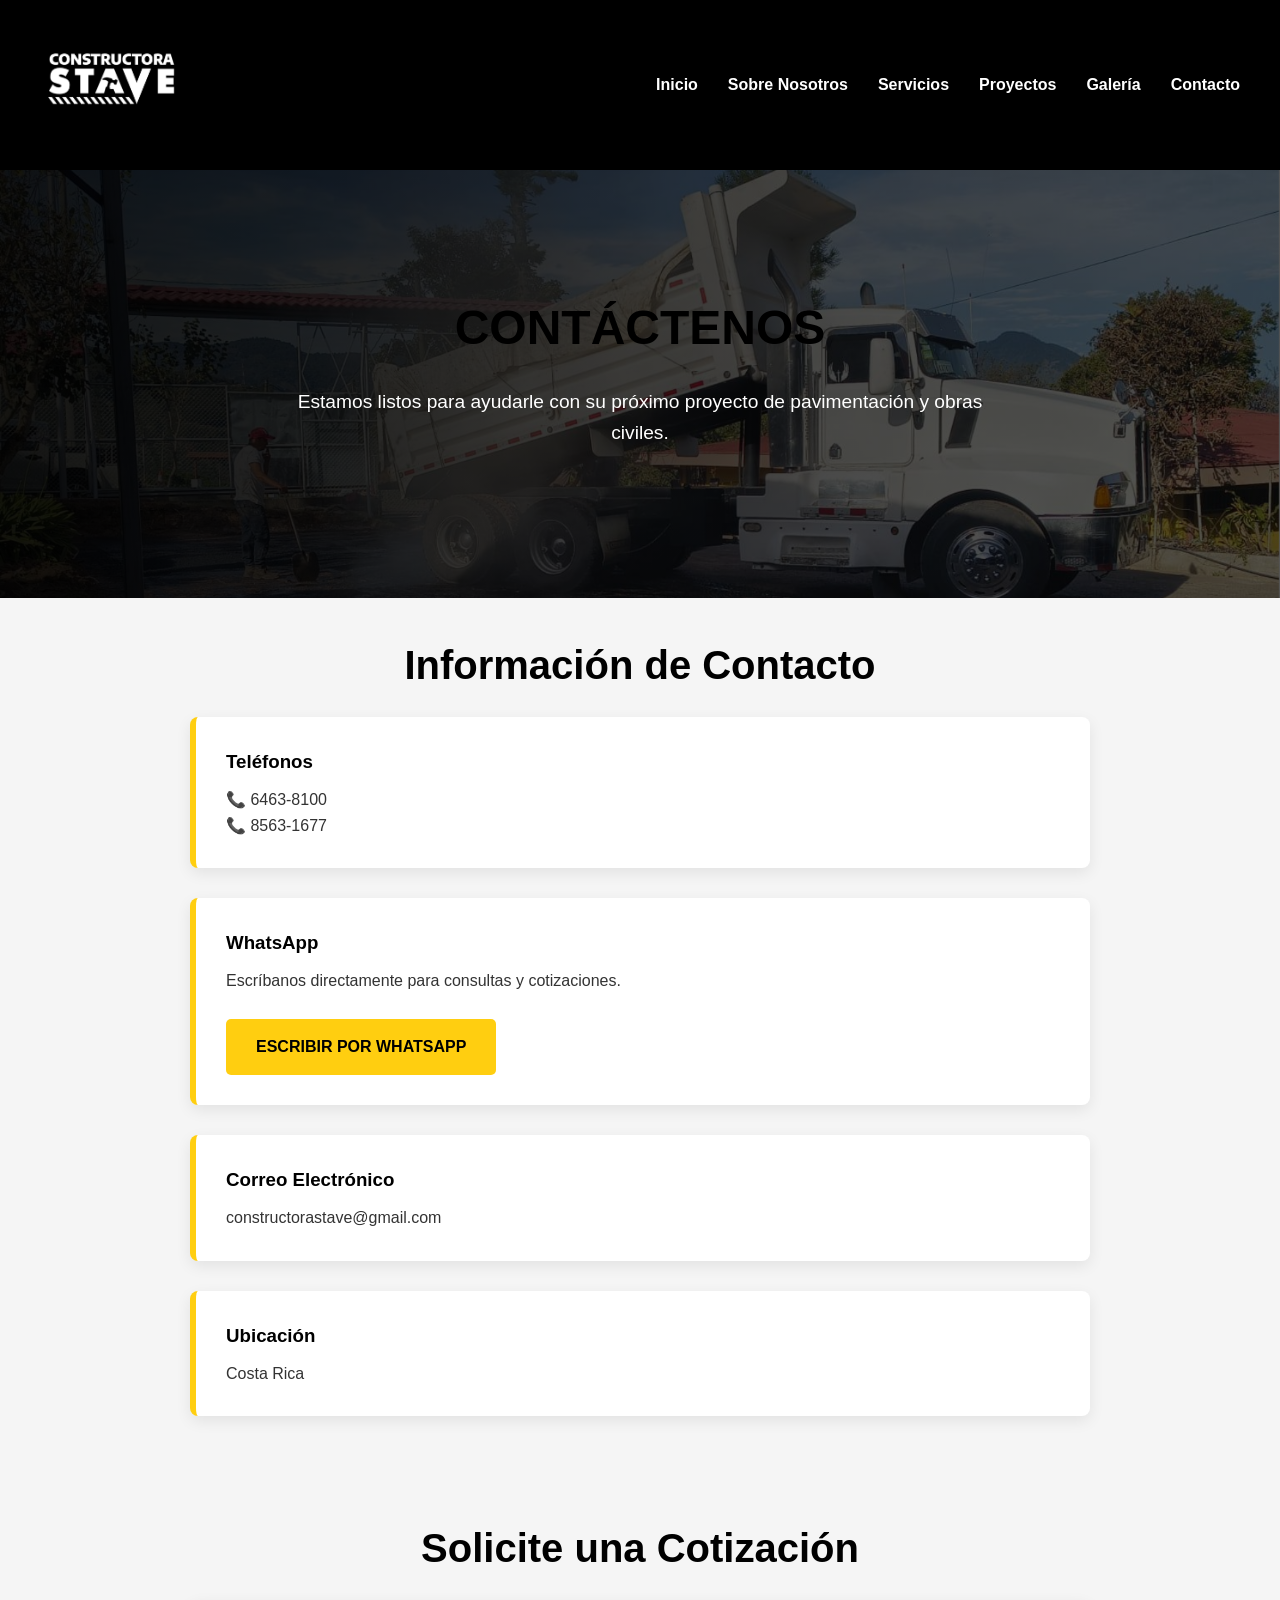
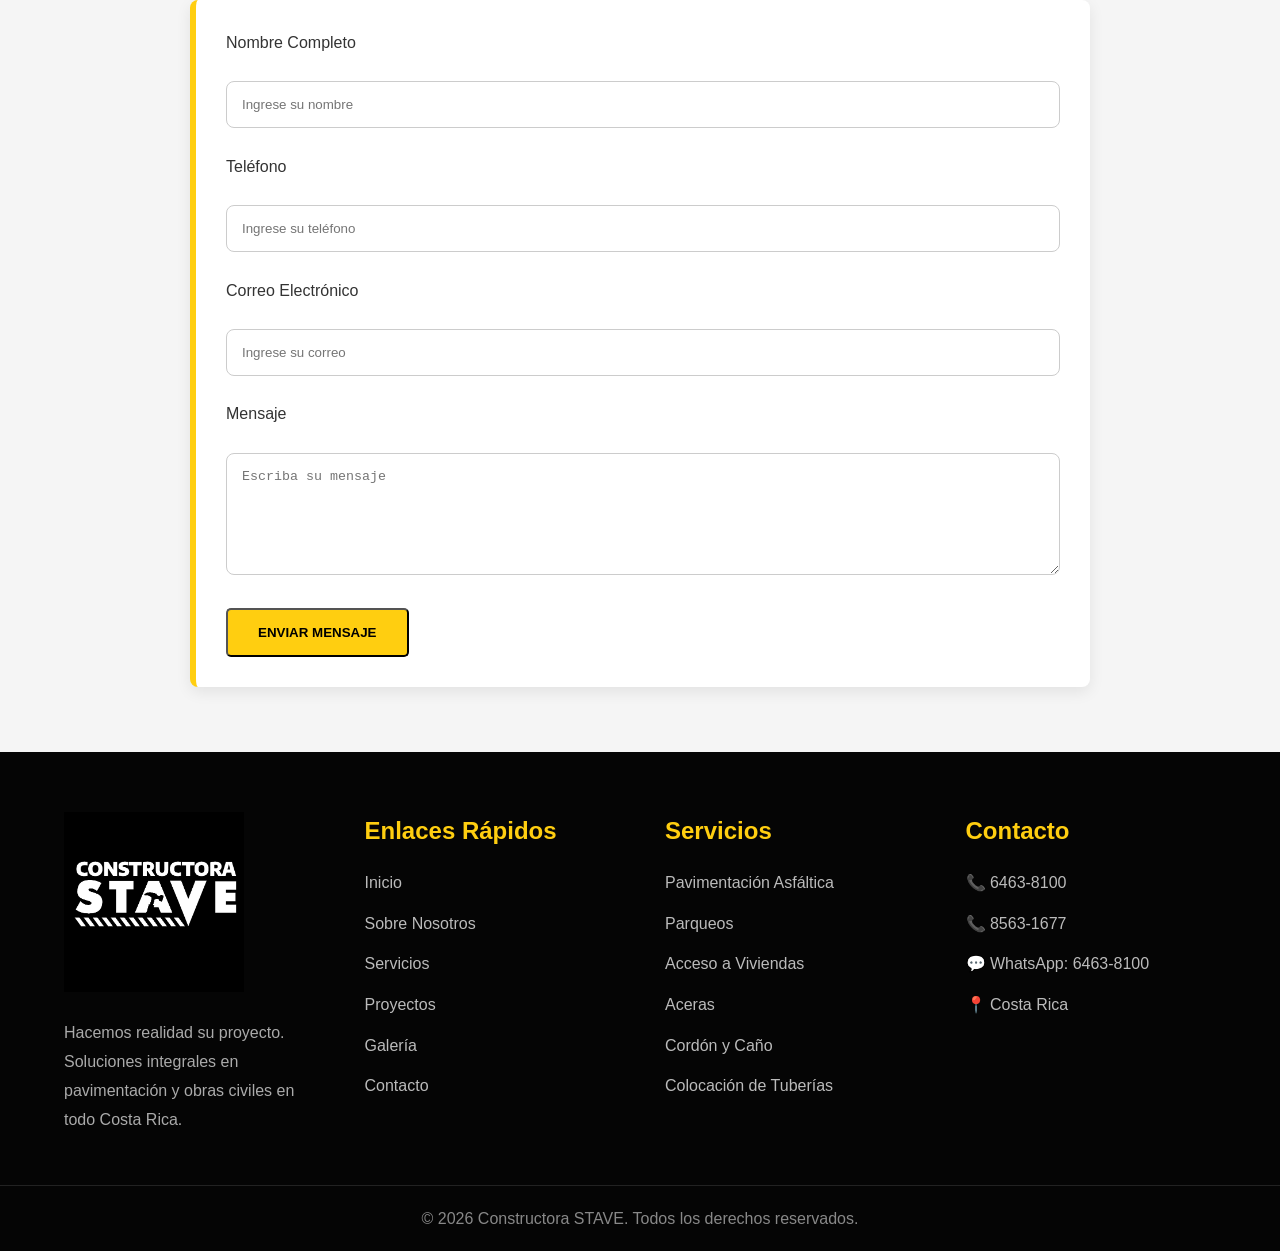
==== contacto.html @ 6988d132 "Add files via upload" ====
<!DOCTYPE html>
<html lang="es">

<head>

    <meta charset="UTF-8">

    <meta name="viewport"
          content="width=device-width, initial-scale=1.0">

    <title>Contacto | Constructora STAVE</title>

    <meta name="description"
          content="Contáctese con Constructora STAVE para cotizaciones y proyectos de pavimentación y obras civiles en Costa Rica.">

    <!-- CSS -->
    <link rel="stylesheet" href="css/style.css">

</head>

<body>

    <!-- =========================
         NAVBAR
    ========================== -->

    <nav class="navbar">

        <div class="nav-logo">

            <a href="index.html">

                <img src="images/logo.png"
                     alt="Logo Constructora STAVE"
                     class="nav-logo-img">

            </a>

        </div>

        <ul class="nav-links">

            <li>
                <a href="index.html">
                    Inicio
                </a>
            </li>

            <li>
                <a href="sobre-nosotros.html">
                    Sobre Nosotros
                </a>
            </li>

            <li>
                <a href="servicios.html">
                    Servicios
                </a>
            </li>

            <li>
                <a href="proyectos.html">
                    Proyectos
                </a>
            </li>

            <li>
                <a href="galeria.html">
                    Galería
                </a>
            </li>

            <li>
                <a href="contacto.html">
                    Contacto
                </a>
            </li>

        </ul>

    </nav>

    <!-- =========================
         HERO
    ========================== -->

    <section class="hero">

        <h2>
            CONTÁCTENOS
        </h2>

        <p>
            Estamos listos para ayudarle
            con su próximo proyecto
            de pavimentación y obras civiles.
        </p>

    </section>

    <!-- =========================
         INFORMACIÓN DE CONTACTO
    ========================== -->

    <section class="servicios">

        <h2>
            Información de Contacto
        </h2>

        <div class="servicio">

            <h3>
                Teléfonos
            </h3>

            <p>
                📞 6463-8100
            </p>

            <p>
                📞 8563-1677
            </p>

        </div>

        <div class="servicio">

            <h3>
                WhatsApp
            </h3>

            <p>
                Escríbanos directamente
                para consultas y cotizaciones.
            </p>

            <br>

            <a href="https://wa.me/50664638100"
               target="_blank"
               class="btn">

                ESCRIBIR POR WHATSAPP

            </a>

        </div>

        <div class="servicio">

            <h3>
                Correo Electrónico
            </h3>

            <p>
                constructorastave@gmail.com
            </p>

        </div>

        <div class="servicio">

            <h3>
                Ubicación
            </h3>

            <p>
                Costa Rica
            </p>

        </div>

    </section>

    <!-- =========================
         FORMULARIO
    ========================== -->

    <section class="servicios">

        <h2>
            Solicite una Cotización
        </h2>

        <div class="servicio">

            <form>

                <label for="nombre">
                    Nombre Completo
                </label>

                <br><br>

                <input type="text"
                       id="nombre"
                       name="nombre"
                       placeholder="Ingrese su nombre"
                       required
                       style="width:100%; padding:15px; border-radius:8px; border:1px solid #ccc;">

                <br><br>

                <label for="telefono">
                    Teléfono
                </label>

                <br><br>

                <input type="tel"
                       id="telefono"
                       name="telefono"
                       placeholder="Ingrese su teléfono"
                       required
                       style="width:100%; padding:15px; border-radius:8px; border:1px solid #ccc;">

                <br><br>

                <label for="email">
                    Correo Electrónico
                </label>

                <br><br>

                <input type="email"
                       id="email"
                       name="email"
                       placeholder="Ingrese su correo"
                       required
                       style="width:100%; padding:15px; border-radius:8px; border:1px solid #ccc;">

                <br><br>

                <label for="mensaje">
                    Mensaje
                </label>

                <br><br>

                <textarea id="mensaje"
                          name="mensaje"
                          rows="6"
                          placeholder="Escriba su mensaje"
                          required
                          style="width:100%; padding:15px; border-radius:8px; border:1px solid #ccc;"></textarea>

                <br><br>

                <button type="submit"
                        class="btn">

                    ENVIAR MENSAJE

                </button>

            </form>

        </div>

    </section>

    <!-- =========================
         FOOTER
    ========================== -->

    <footer class="footer">

        <div class="footer-container">

            <!-- LOGO -->
            <div class="footer-col">

                <img src="images/logo.png"
                     alt="Logo STAVE"
                     class="footer-logo">

                <p>
                    Hacemos realidad su proyecto.
                    Soluciones integrales en pavimentación
                    y obras civiles en todo Costa Rica.
                </p>

            </div>

            <!-- ENLACES -->
            <div class="footer-col">

                <h3>
                    Enlaces Rápidos
                </h3>

                <ul>

                    <li>
                        <a href="index.html">
                            Inicio
                        </a>
                    </li>

                    <li>
                        <a href="sobre-nosotros.html">
                            Sobre Nosotros
                        </a>
                    </li>

                    <li>
                        <a href="servicios.html">
                            Servicios
                        </a>
                    </li>

                    <li>
                        <a href="proyectos.html">
                            Proyectos
                        </a>
                    </li>

                    <li>
                        <a href="galeria.html">
                            Galería
                        </a>
                    </li>

                    <li>
                        <a href="contacto.html">
                            Contacto
                        </a>
                    </li>

                </ul>

            </div>

            <!-- SERVICIOS -->
            <div class="footer-col">

                <h3>
                    Servicios
                </h3>

                <ul>

                    <li>
                        Pavimentación Asfáltica
                    </li>

                    <li>
                        Parqueos
                    </li>

                    <li>
                        Acceso a Viviendas
                    </li>

                    <li>
                        Aceras
                    </li>

                    <li>
                        Cordón y Caño
                    </li>

                    <li>
                        Colocación de Tuberías
                    </li>

                </ul>

            </div>

            <!-- CONTACTO -->
            <div class="footer-col">

                <h3>
                    Contacto
                </h3>

                <ul>

                    <li>
                        📞 6463-8100
                    </li>

                    <li>
                        📞 8563-1677
                    </li>

                    <li>
                        💬 WhatsApp: 6463-8100
                    </li>

                    <li>
                        📍 Costa Rica
                    </li>

                </ul>

            </div>

        </div>

        <!-- FOOTER INFERIOR -->

        <div class="footer-bottom">

            <p>
                © 2026 Constructora STAVE.
                Todos los derechos reservados.
            </p>

        </div>

    </footer>

    <!-- JAVASCRIPT -->

    <script src="js/script.js"></script>

</body>

</html>
---- css/style.css ----
/* =========================
   ESTILOS GENERALES
========================= */

* {
    margin: 0;
    padding: 0;
    box-sizing: border-box;
}

html,
body {
    width: 100%;
    overflow-x: hidden;
}

body {
    font-family: Arial, sans-serif;
    line-height: 1.6;
    color: #333;
    background-color: #ffffff;
}

/* =========================
   NAVBAR
========================= */

.navbar {
    background-color: #000;
    display: flex;
    justify-content: space-between;
    align-items: center;

    padding: 15px 40px;

    position: sticky;
    top: 0;
    z-index: 1000;

    width: 100%;
}

.nav-logo-img {
    width: 140px;
    display: block;
}

.nav-links {
    display: flex;
    gap: 30px;
    list-style: none;
}

.nav-links li {
    list-style: none;
}

.nav-links a {
    text-decoration: none;
    color: #fff;

    font-weight: bold;
    font-size: 1rem;

    transition: 0.3s;
}

.nav-links a:hover {
    color: #FFCE10;
}

/* =========================
   HERO
========================= */

.hero {
    background:
        linear-gradient(rgba(0,0,0,0.65),
        rgba(0,0,0,0.65)),
        url('../images/hero.png');

    background-position: center;
    background-size: cover;
    background-repeat: no-repeat;

    color: white;
    text-align: center;

    padding: 120px 20px;
}

.hero h2 {
    font-size: 3rem;
    margin-bottom: 20px;

    max-width: 900px;

    margin-left: auto;
    margin-right: auto;
}

.hero p {
    font-size: 1.2rem;

    max-width: 700px;

    margin: 0 auto 30px auto;
}

/* =========================
   BOTONES
========================= */

.btn {
    display: inline-block;

    background-color: #FFCE10;
    color: #000;

    text-decoration: none;

    padding: 15px 30px;

    font-weight: bold;

    border-radius: 5px;

    transition: 0.3s;
}

.btn:hover {
    background-color: #e6b800;
}

/* =========================
   SECCIONES
========================= */

section {
    padding: 40px 20px;
}

section h2 {
    text-align: center;

    margin-bottom: 20px;

    font-size: 2.5rem;

    color: #000;
}

/* =========================
   SERVICIOS
========================= */

.servicios {
    background-color: #f5f5f5;

    padding-top: 35px;
    padding-bottom: 35px;
}

.servicio {
    max-width: 900px;

    margin: 0 auto 30px auto;

    background-color: #fff;

    padding: 30px;

    border-left: 6px solid #FFCE10;

    border-radius: 8px;

    box-shadow: 0 5px 15px rgba(0,0,0,0.08);
}

.servicio h3 {
    margin-bottom: 10px;

    color: #000;
}

.servicio img {
    width: 100%;
    border-radius: 8px;
    display: block;
}

/* =========================
   CONTACTO
========================= */

#contacto {
    text-align: center;

    background-color: #000;

    color: white;
}

#contacto h2 {
    color: #FFCE10;
}

#contacto p {
    margin-bottom: 10px;
}

/* =========================
   FOOTER
========================= */

.footer {
    background-color: #050505;

    color: #ccc;

    padding-top: 60px;
}

.footer-container {
    width: 90%;
    max-width: 1400px;

    margin: auto;

    display: grid;
    grid-template-columns: repeat(4, 1fr);

    gap: 50px;

    padding-bottom: 50px;
}

.footer-col h3 {
    color: #FFCE10;

    margin-bottom: 20px;

    font-size: 1.5rem;
}

.footer-logo {
    width: 180px;

    margin-bottom: 20px;
}

.footer-col p {
    line-height: 1.8;

    color: #aaa;
}

.footer-col ul {
    list-style: none;
}

.footer-col ul li {
    margin-bottom: 15px;

    color: #bbb;
}

.footer-col ul li a {
    text-decoration: none;

    color: #bbb;

    transition: 0.3s;
}

.footer-col ul li a:hover {
    color: #FFCE10;
}

.footer-bottom {
    border-top: 1px solid #222;

    text-align: center;

    padding: 20px;

    color: #888;
}

/* =========================
   RESPONSIVE
========================= */

@media (max-width: 900px) {

    .footer-container {
        grid-template-columns: 1fr;

        text-align: center;
    }

    .footer-logo {
        margin: 0 auto 20px auto;
    }
}

@media (max-width: 768px) {

    /* NAVBAR */

    .navbar {
        flex-direction: column;

        gap: 20px;

        padding: 20px;
    }

    .nav-links {
        flex-direction: column;

        align-items: center;

        gap: 15px;
    }

    .nav-logo-img {
        width: 120px;
    }

    /* HERO */

    .hero {
        padding: 70px 20px;
    }

    .hero h2 {
        font-size: 2rem;

        line-height: 1.3;
    }

    .hero p {
        font-size: 1rem;
    }

    /* SECCIONES */

    section {
        padding: 25px 15px;
    }

    section h2 {
        font-size: 1.8rem;
    }

    /* SERVICIOS */

    .servicio {
        padding: 20px;

        margin-bottom: 20px;
    }

    /* BOTONES */

    .btn {
        padding: 12px 20px;

        font-size: 0.9rem;
    }

    /* IMÁGENES */

    img {
        max-width: 100%;
        height: auto;
    }
}

@media (max-width: 480px) {

    .hero h2 {
        font-size: 1.6rem;
    }

    .hero p {
        font-size: 0.95rem;
    }

    .nav-links a {
        font-size: 0.95rem;
    }

    .btn {
        width: 100%;
        max-width: 300px;
    }
}
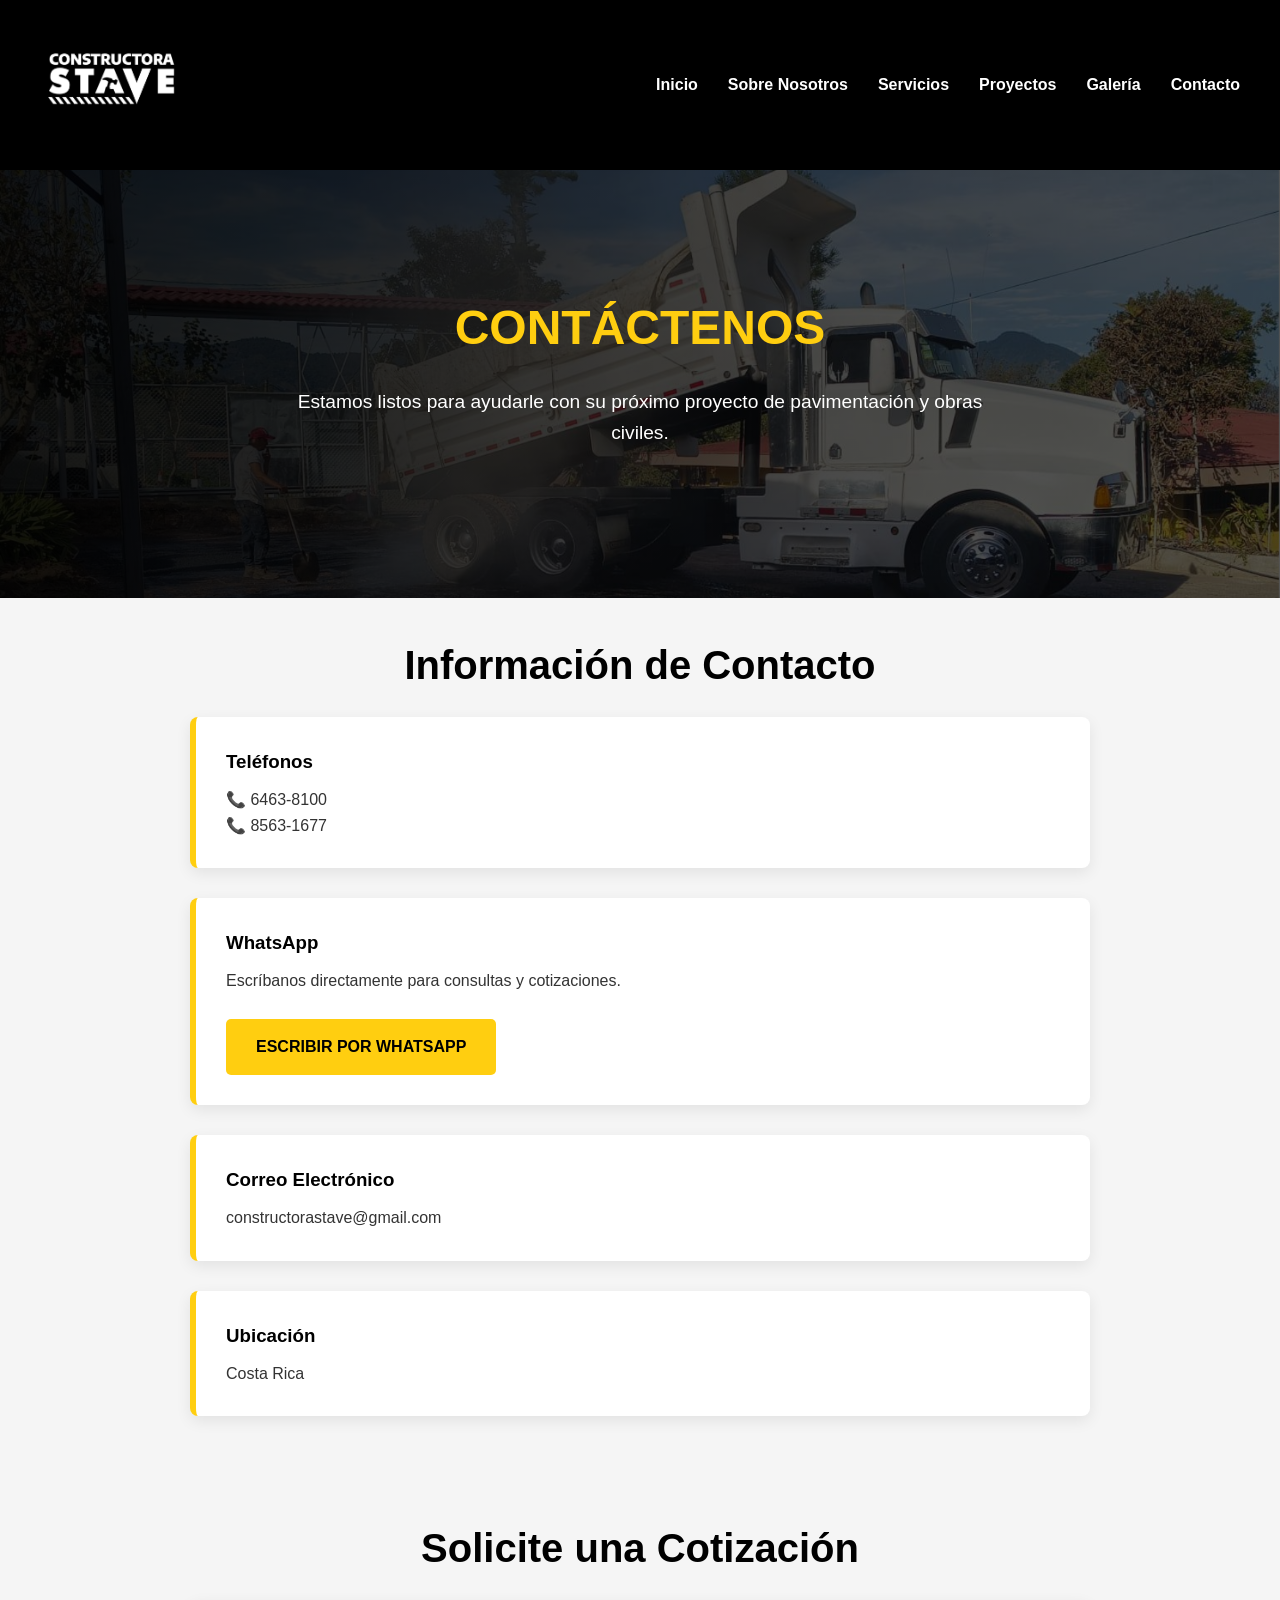
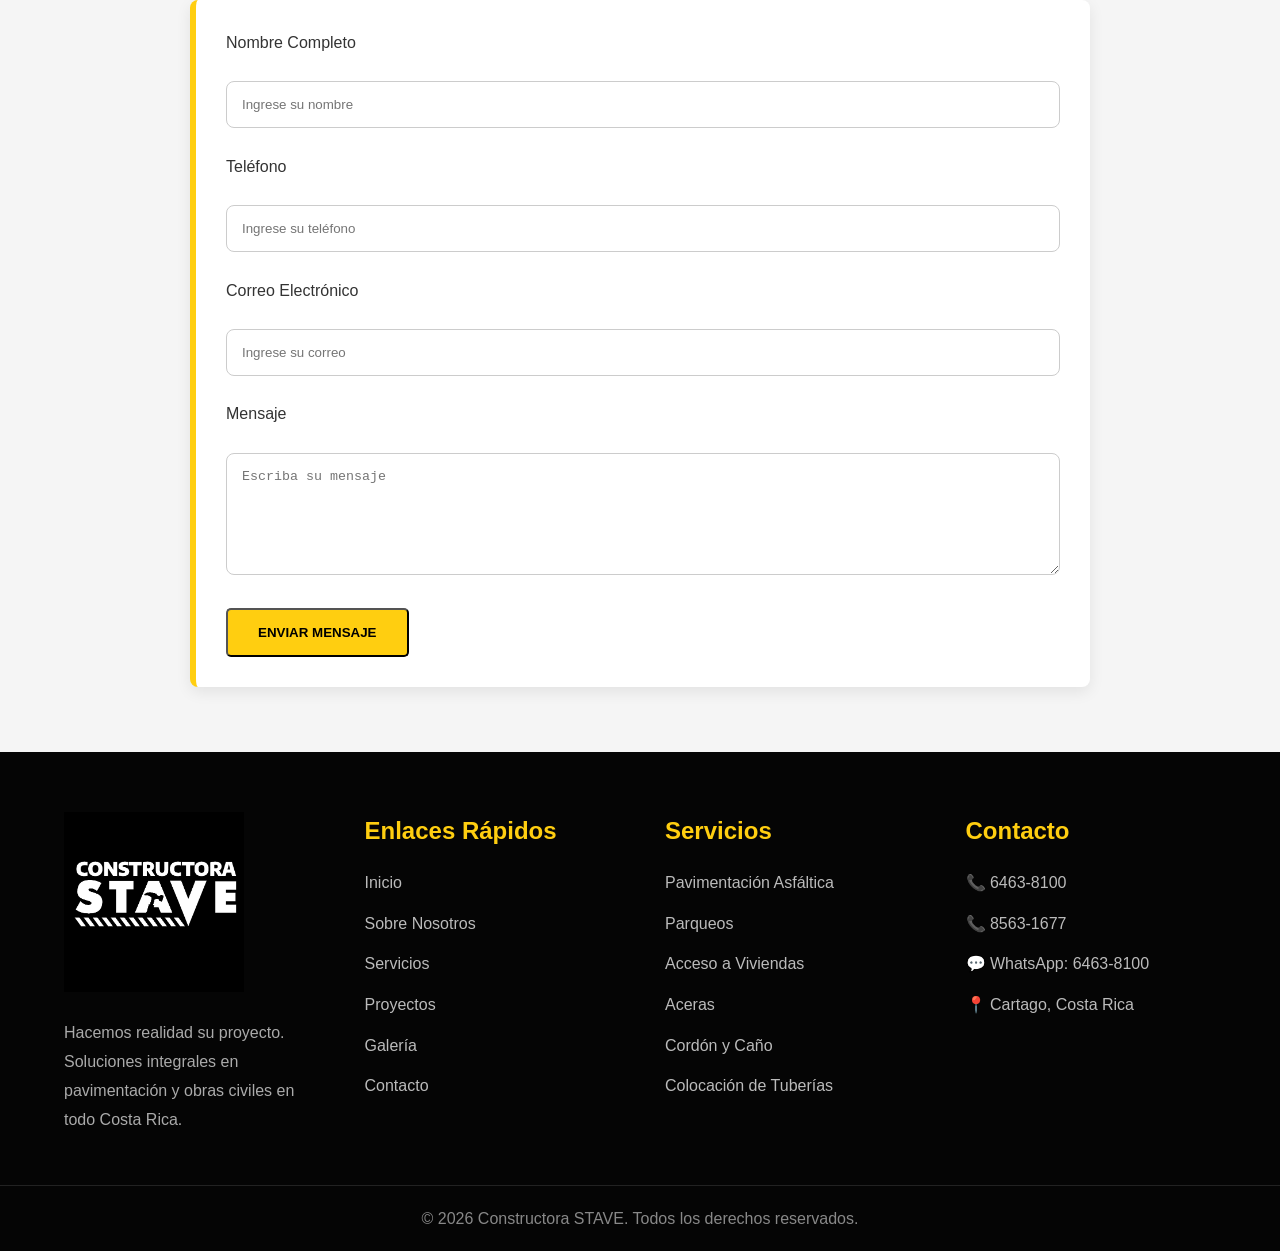
==== commit 70b29322: "Add files via upload" ====
--- a/contacto.html
+++ b/contacto.html
@@ -391,7 +391,7 @@
                     </li>
 
                     <li>
-                        📍 Costa Rica
+                        📍 Cartago, Costa Rica
                     </li>
 
                 </ul>
--- a/css/style.css
+++ b/css/style.css
@@ -97,6 +97,10 @@
 
     margin-left: auto;
     margin-right: auto;
+
+    color: #FFCE10;
+    font-family: Impact, sans-serif;
+    text-transform: uppercase;
 }
 
 .hero p {
